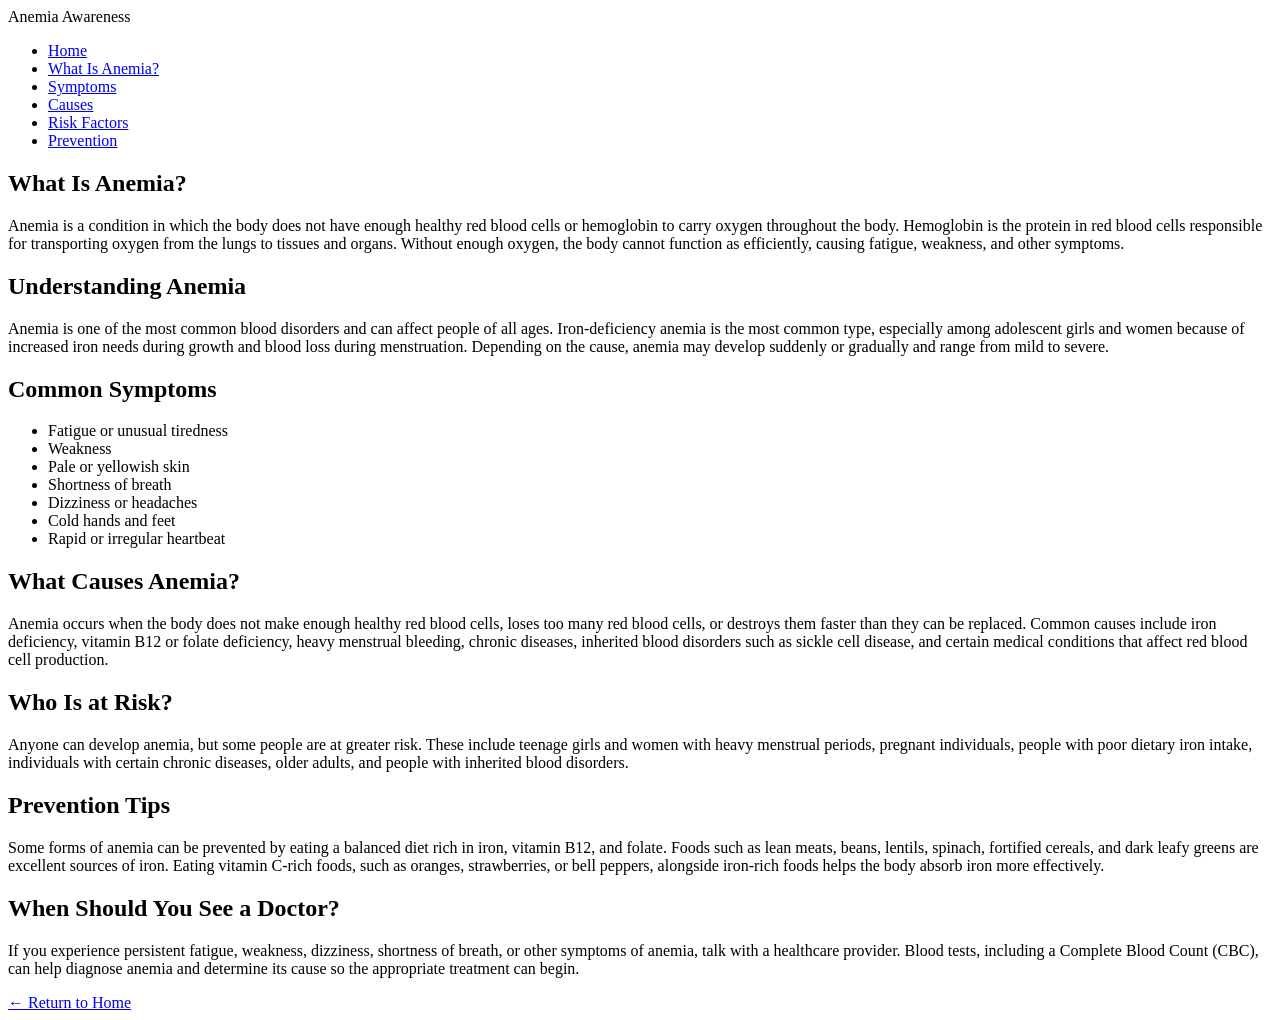
==== anemia.html @ 282a03dd "Create anemia.html" ====
<!DOCTYPE html>
<html lang="en">
<head>
    <meta charset="UTF-8">
    <meta name="viewport" content="width=device-width, initial-scale=1.0">
    <title>What is Anemia?</title>
    <link rel="stylesheet" href="anemia.css">
</head>

<body>

<header>
    <nav>
        <div class="logo">Anemia Awareness</div>

        <ul>
            <li><a href="index.html">Home</a></li>
            <li><a href="#what">What Is Anemia?</a></li>
            <li><a href="#symptoms">Symptoms</a></li>
            <li><a href="#causes">Causes</a></li>
            <li><a href="#risk">Risk Factors</a></li>
            <li><a href="#prevention">Prevention</a></li>
        </ul>
    </nav>
</header>

<section class="hero">

<h1>What Is Anemia?</h1>

<p>
Anemia is a condition in which the body does not have enough healthy red blood cells
or hemoglobin to carry oxygen throughout the body. Hemoglobin is the protein in red
blood cells responsible for transporting oxygen from the lungs to tissues and organs.
Without enough oxygen, the body cannot function as efficiently, causing fatigue,
weakness, and other symptoms.
</p>

</section>

<section id="what">

<h2>Understanding Anemia</h2>

<div class="card">

<p>
Anemia is one of the most common blood disorders and can affect people of all ages.
Iron-deficiency anemia is the most common type, especially among adolescent girls and
women because of increased iron needs during growth and blood loss during menstruation.
Depending on the cause, anemia may develop suddenly or gradually and range from mild
to severe.
</p>

</div>

</section>

<section id="symptoms">

<h2>Common Symptoms</h2>

<div class="card">

<ul>
<li>Fatigue or unusual tiredness</li>
<li>Weakness</li>
<li>Pale or yellowish skin</li>
<li>Shortness of breath</li>
<li>Dizziness or headaches</li>
<li>Cold hands and feet</li>
<li>Rapid or irregular heartbeat</li>
</ul>

</div>

</section>

<section id="causes">

<h2>What Causes Anemia?</h2>

<div class="card">

<p>
Anemia occurs when the body does not make enough healthy red blood cells,
loses too many red blood cells, or destroys them faster than they can be replaced.
Common causes include iron deficiency, vitamin B12 or folate deficiency,
heavy menstrual bleeding, chronic diseases, inherited blood disorders such as
sickle cell disease, and certain medical conditions that affect red blood cell production.
</p>

</div>

</section>

<section id="risk">

<h2>Who Is at Risk?</h2>

<div class="card">

<p>
Anyone can develop anemia, but some people are at greater risk. These include
teenage girls and women with heavy menstrual periods, pregnant individuals,
people with poor dietary iron intake, individuals with certain chronic diseases,
older adults, and people with inherited blood disorders.
</p>

</div>

</section>

<section id="prevention">

<h2>Prevention Tips</h2>

<div class="card">

<p>
Some forms of anemia can be prevented by eating a balanced diet rich in iron,
vitamin B12, and folate. Foods such as lean meats, beans, lentils, spinach,
fortified cereals, and dark leafy greens are excellent sources of iron.
Eating vitamin C-rich foods, such as oranges, strawberries, or bell peppers,
alongside iron-rich foods helps the body absorb iron more effectively.
</p>

</div>

</section>

<section>

<h2>When Should You See a Doctor?</h2>

<div class="card">

<p>
If you experience persistent fatigue, weakness, dizziness, shortness of breath,
or other symptoms of anemia, talk with a healthcare provider. Blood tests,
including a Complete Blood Count (CBC), can help diagnose anemia and determine
its cause so the appropriate treatment can begin.
</p>

</div>

</section>

<footer>

<a class="back" href="index.html">
← Return to Home
</a>

</footer>

</body>
</html>
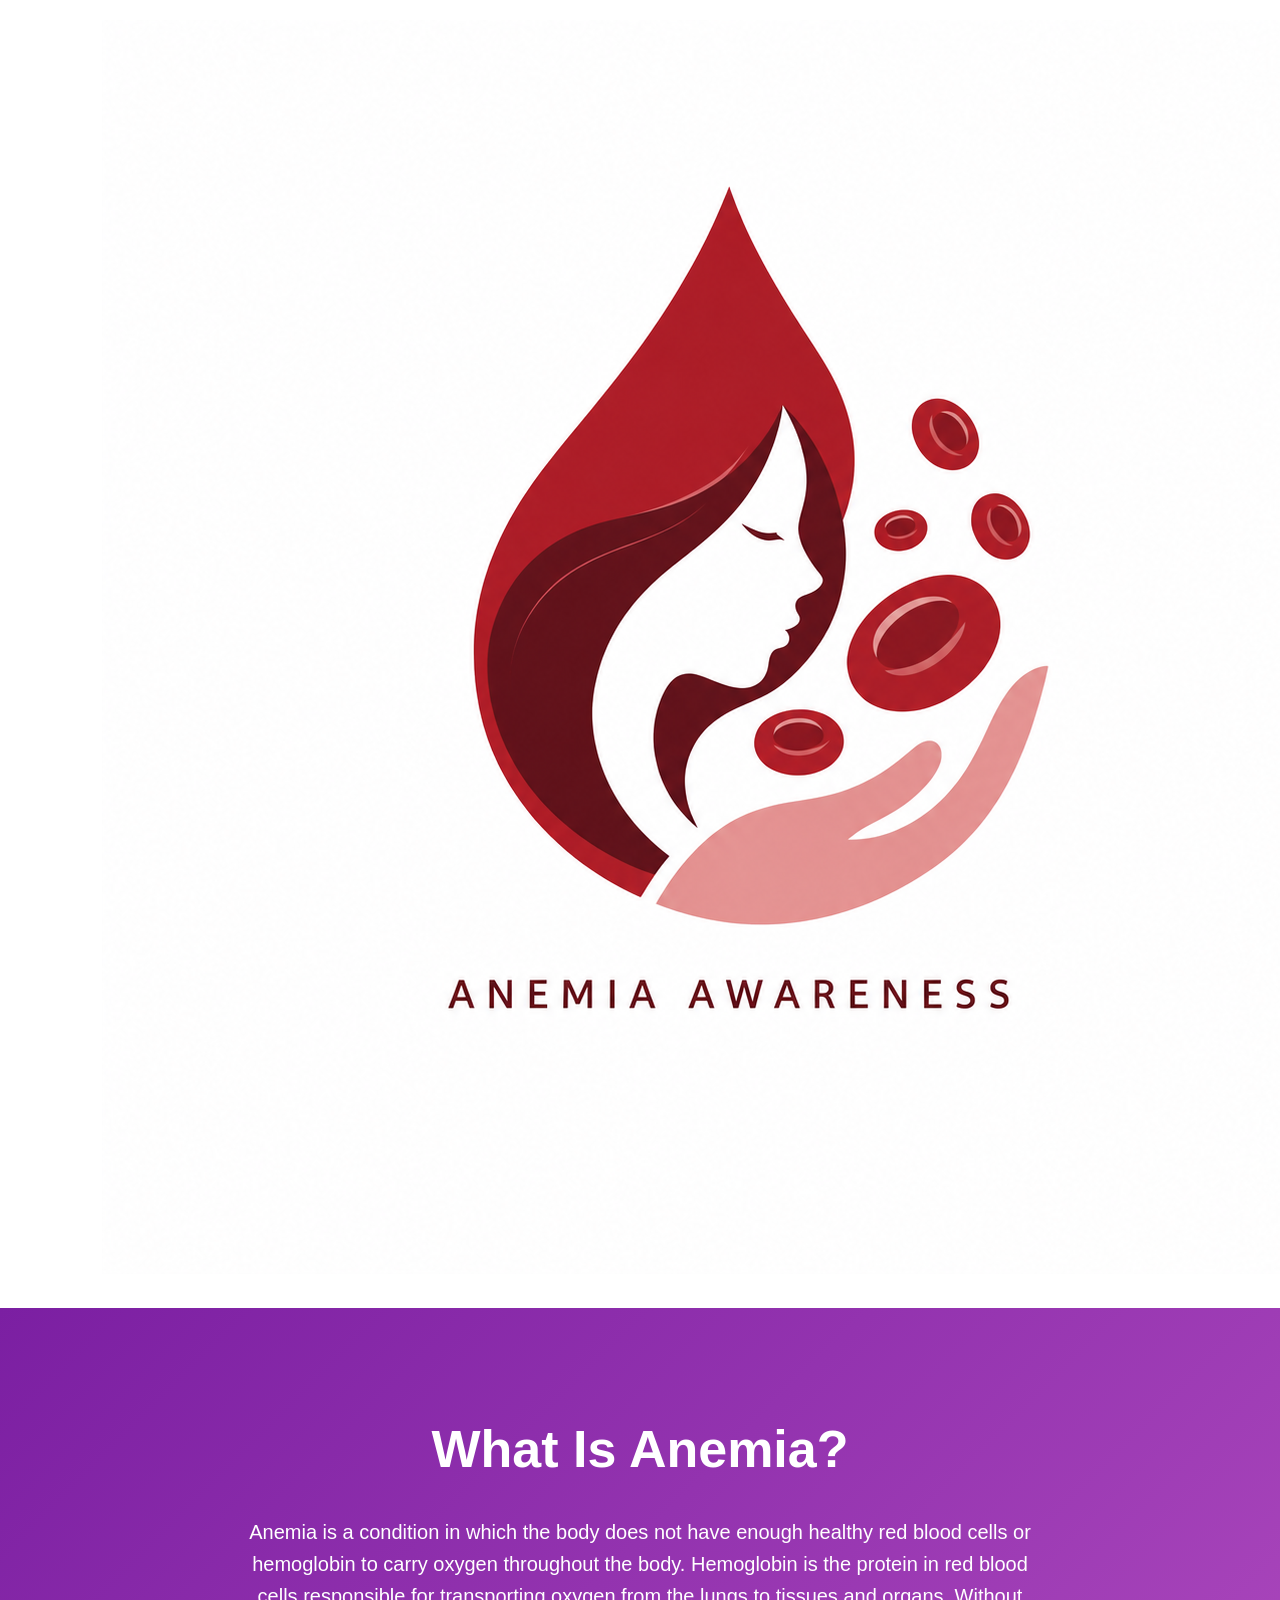
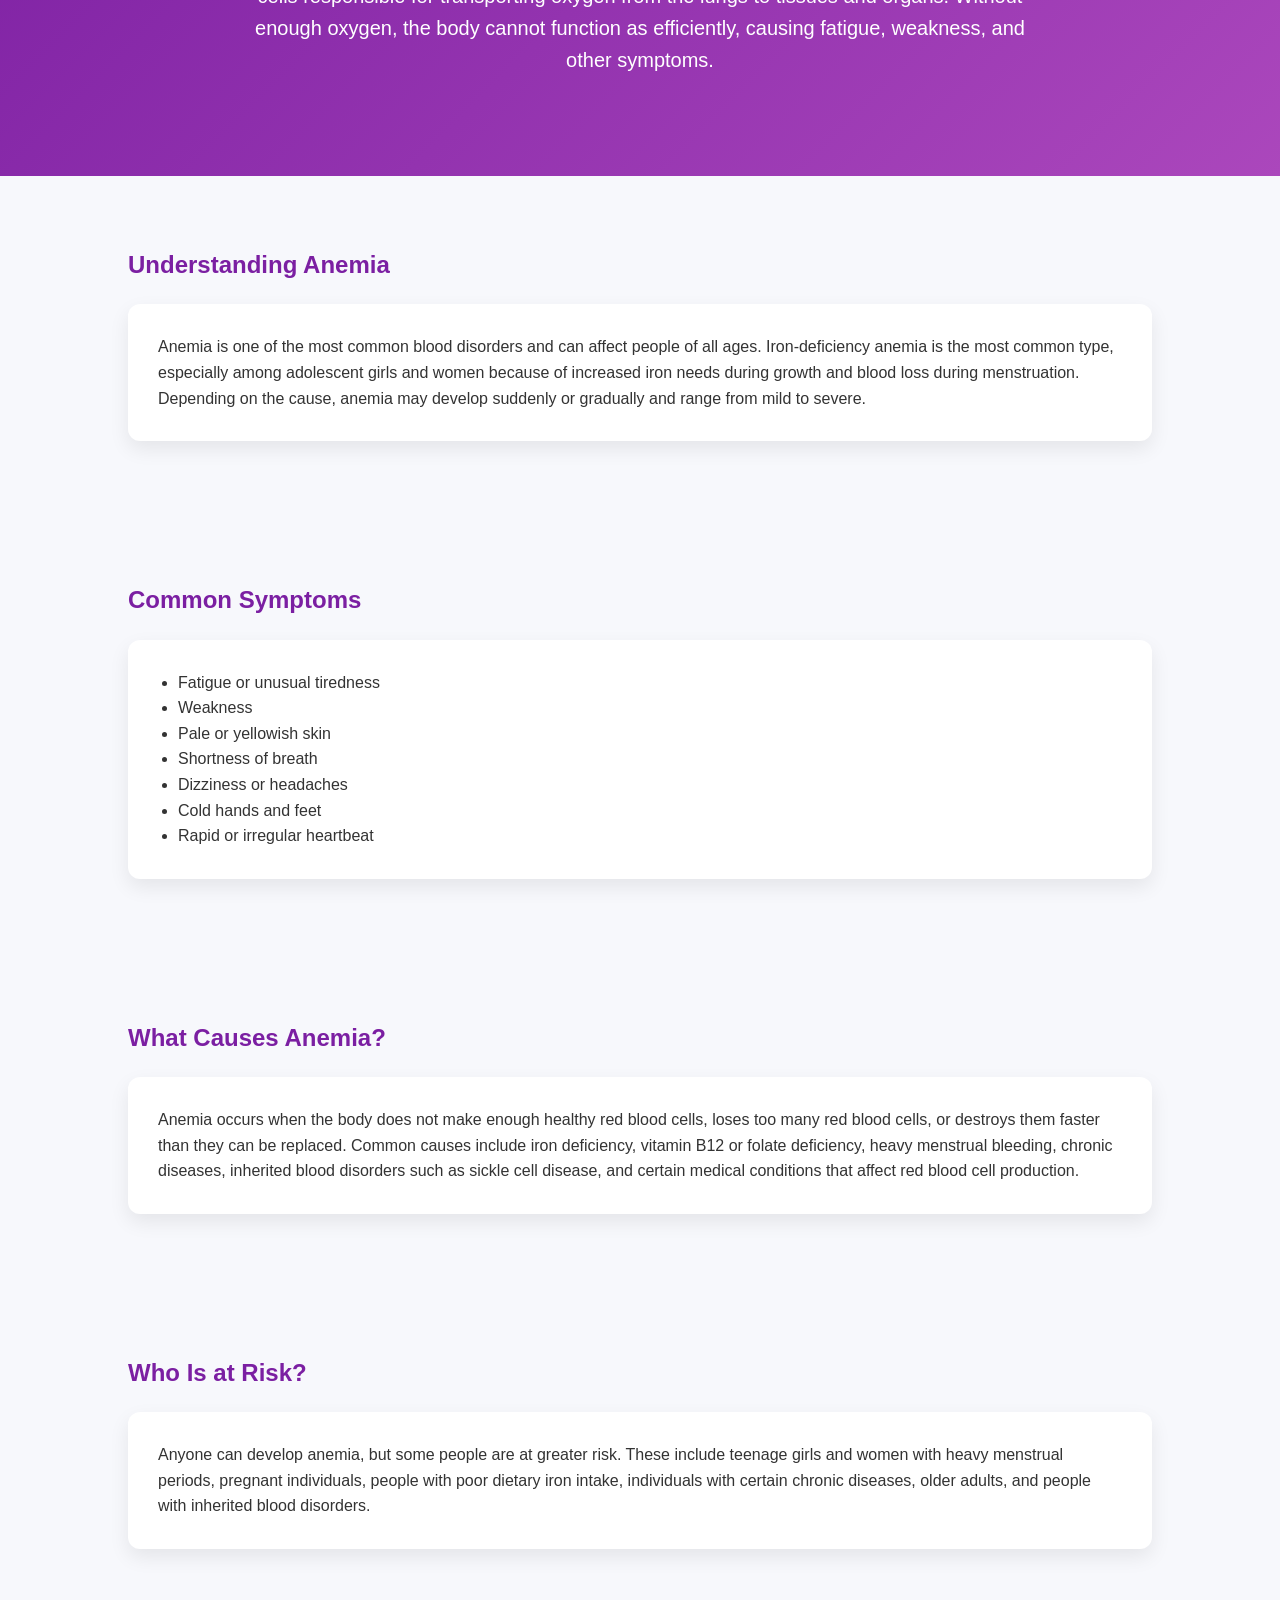
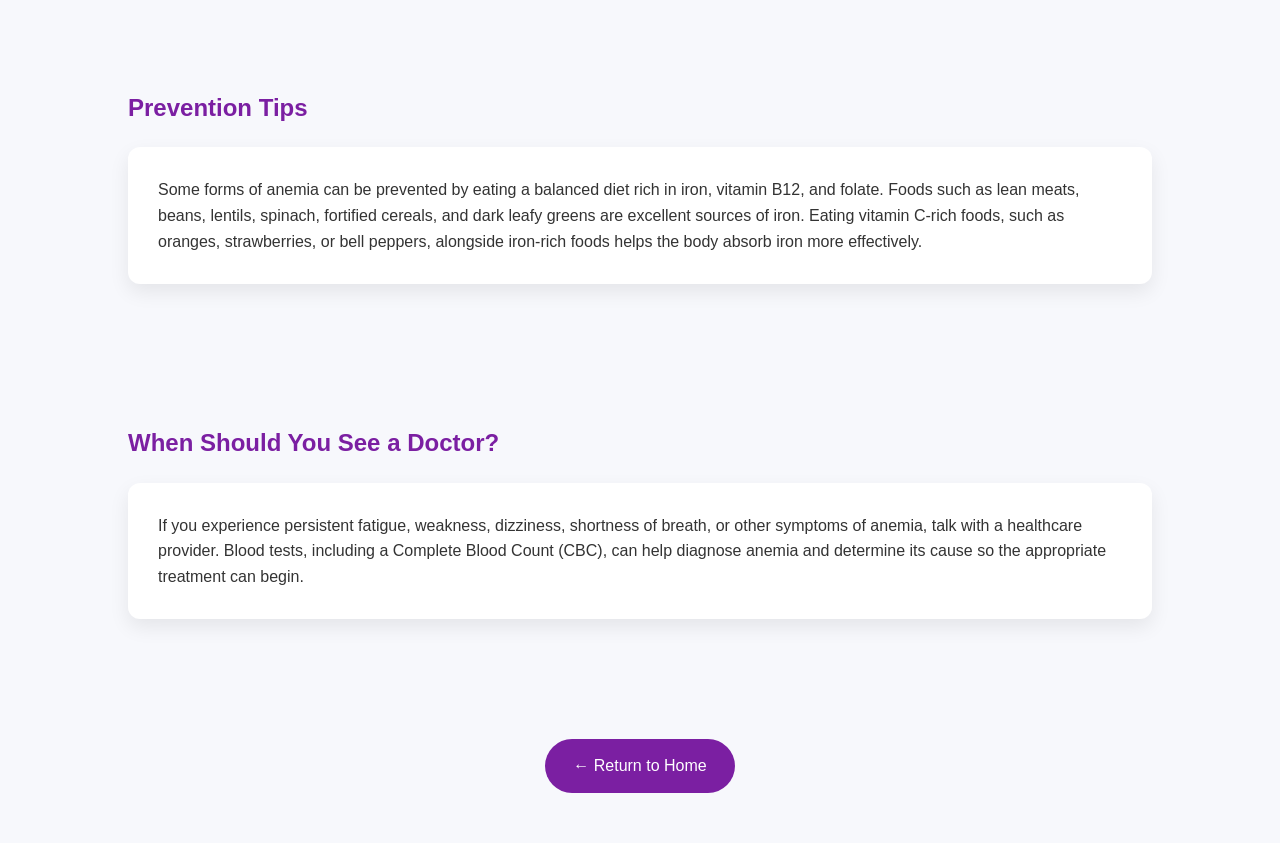
==== commit dcc66913: "Update anemia.html" ====
--- a/anemia.html
+++ b/anemia.html
@@ -11,7 +11,11 @@
 
 <header>
     <nav>
-        <div class="logo">Anemia Awareness</div>
+        <div class="logo">
+    <a href="index.html">
+        <img src="anemia-logo.png.png" alt="Anemia Awareness Logo">
+    </a>
+</div>
 
         <ul>
             <li><a href="index.html">Home</a></li>
--- a/anemia.css
+++ b/anemia.css
@@ -0,0 +1,91 @@
+*{
+margin:0;
+padding:0;
+box-sizing:border-box;
+font-family:Arial,sans-serif;
+}
+
+body{
+background:#f7f8fc;
+color:#333;
+line-height:1.6;
+}
+
+nav{
+display:flex;
+justify-content:space-between;
+align-items:center;
+padding:20px 8%;
+background:white;
+box-shadow:0 2px 8px rgba(0,0,0,.08);
+}
+
+nav ul{
+display:flex;
+gap:30px;
+list-style:none;
+}
+
+nav a{
+text-decoration:none;
+color:#333;
+font-weight:bold;
+}
+
+.logo{
+font-size:28px;
+font-weight:bold;
+color:#7B1FA2;
+}
+
+.hero{
+background:linear-gradient(135deg,#7B1FA2,#AB47BC);
+color:white;
+padding:100px 10%;
+text-align:center;
+}
+
+.hero h1{
+font-size:52px;
+margin-bottom:25px;
+}
+
+.hero p{
+max-width:800px;
+margin:auto;
+font-size:20px;
+}
+
+section{
+padding:70px 10%;
+}
+
+h2{
+margin-bottom:20px;
+color:#7B1FA2;
+}
+
+.card{
+background:white;
+padding:30px;
+border-radius:12px;
+box-shadow:0 8px 20px rgba(0,0,0,.08);
+}
+
+.card ul{
+margin-left:20px;
+}
+
+footer{
+text-align:center;
+padding:50px;
+}
+
+.back{
+display:inline-block;
+background:#7B1FA2;
+color:white;
+padding:14px 28px;
+text-decoration:none;
+border-radius:40px;
+}
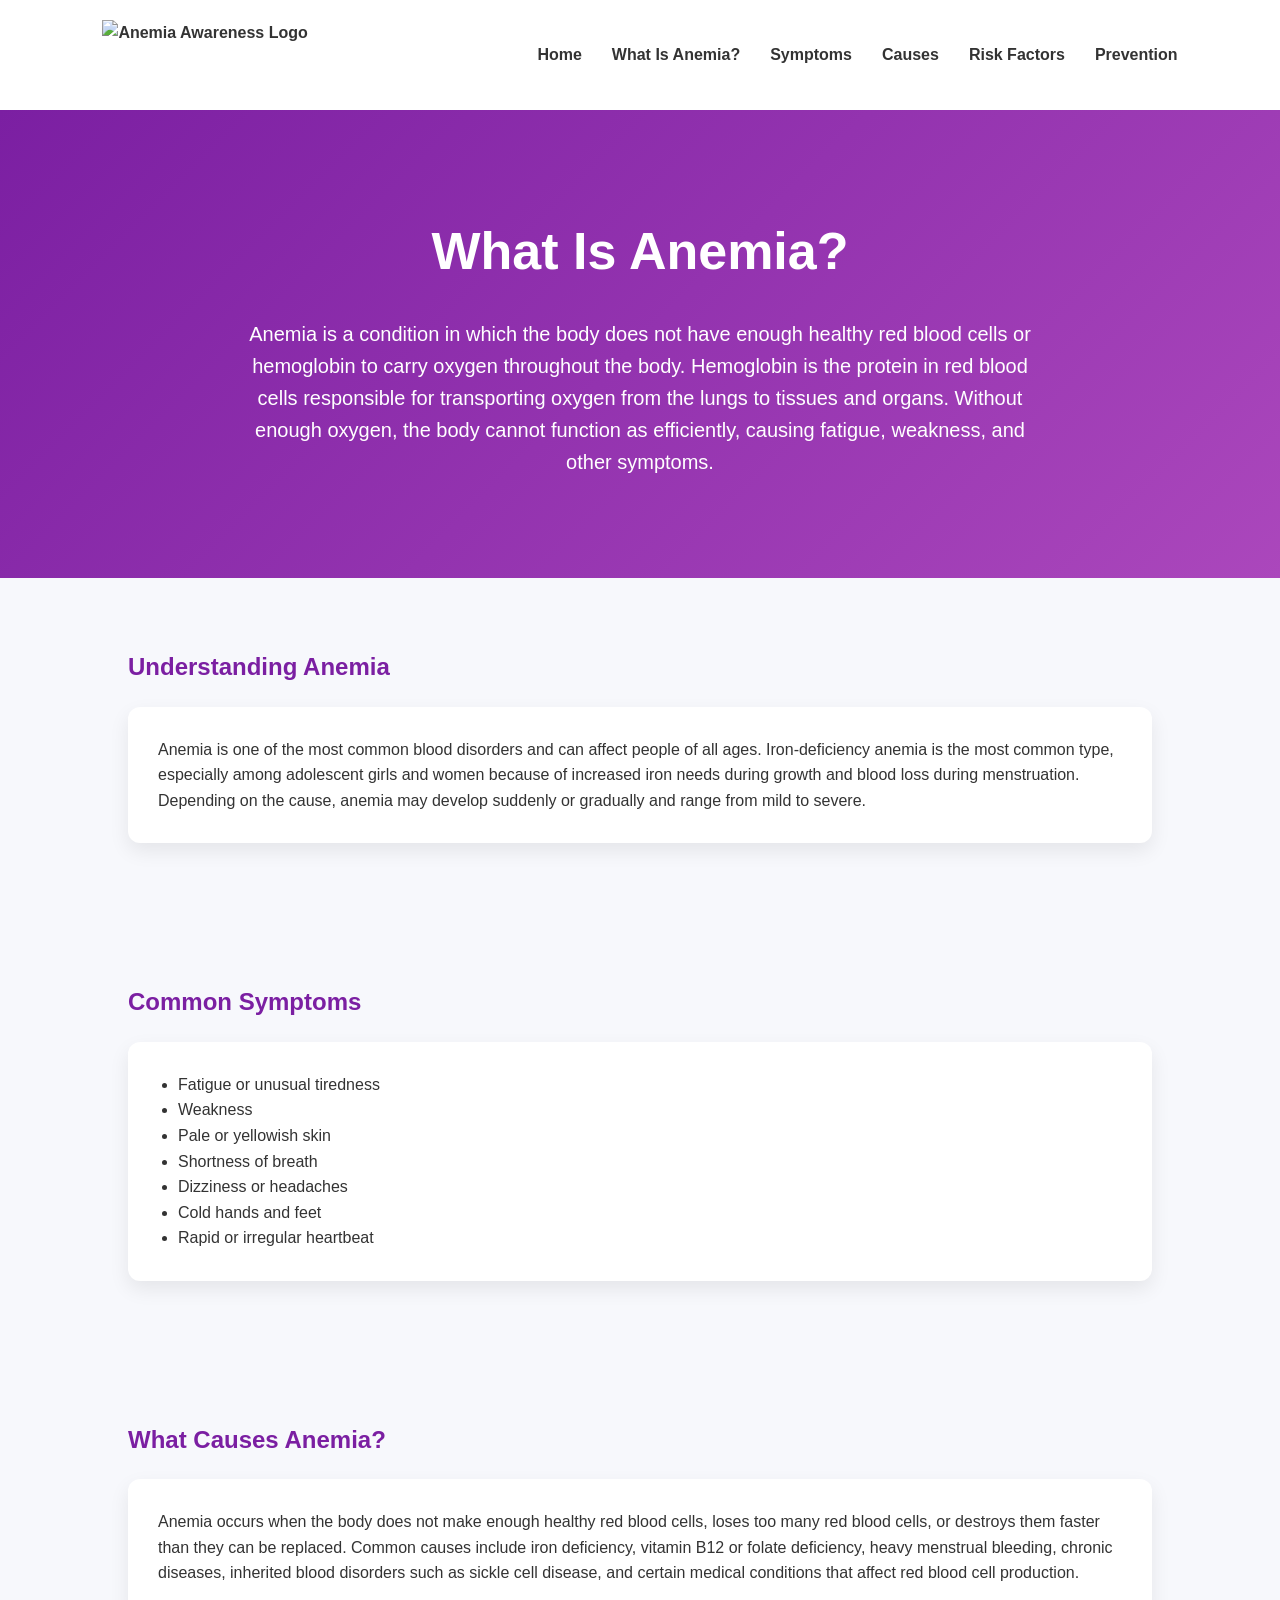
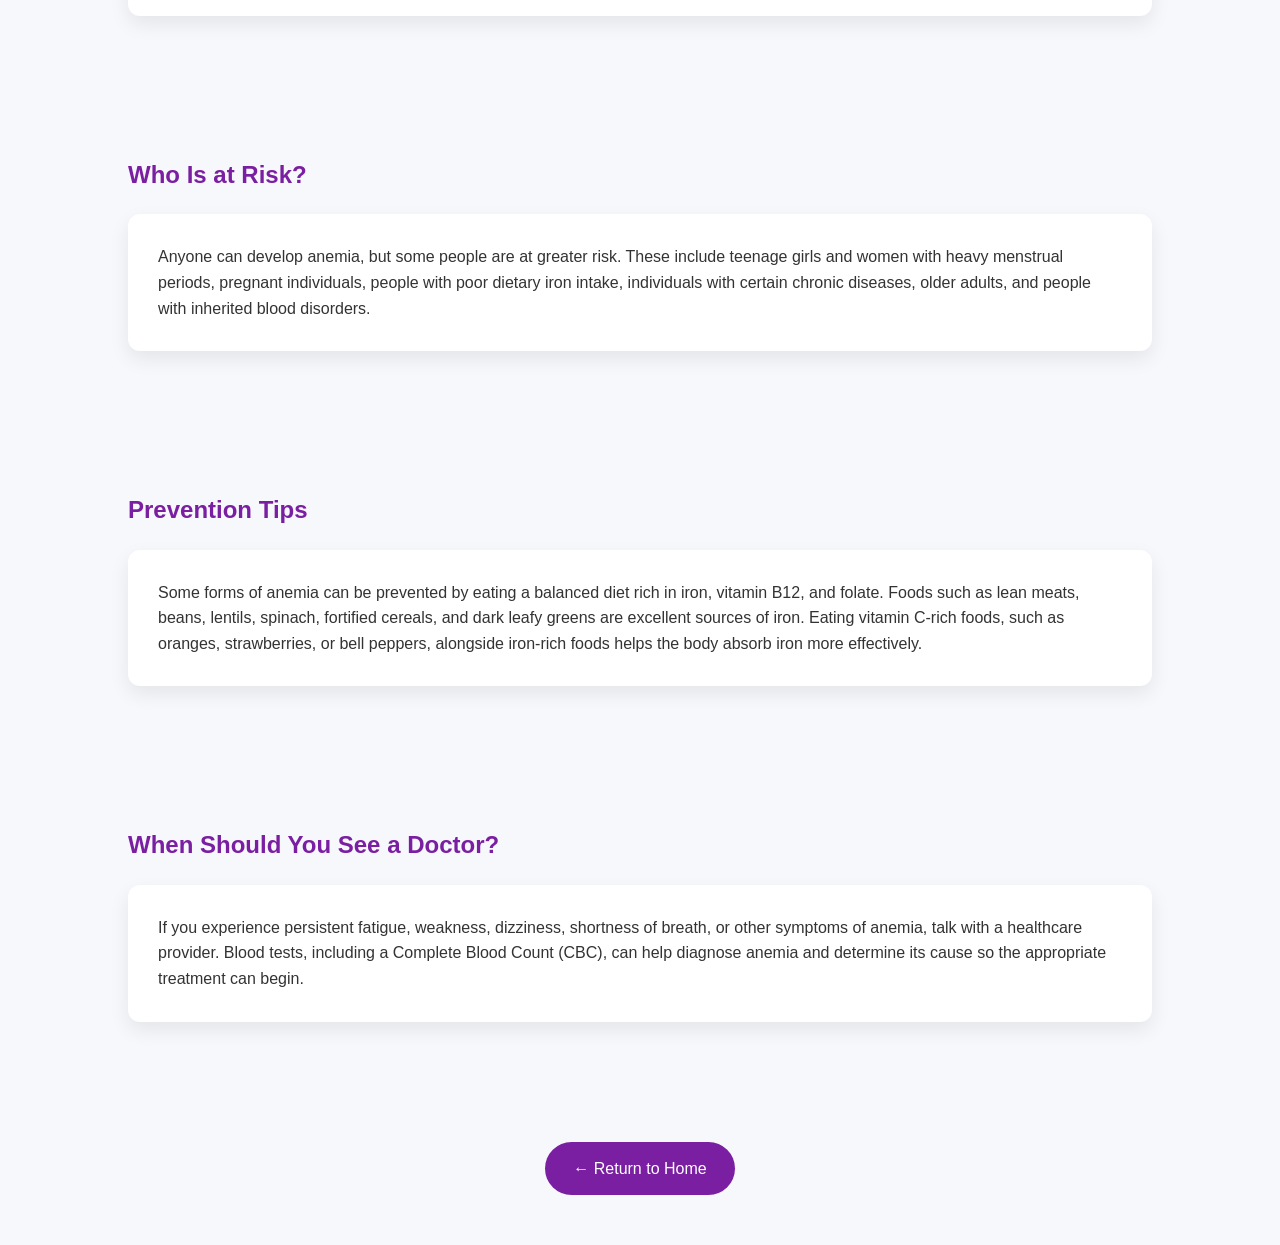
==== commit 827979ca: "Update anemia.html" ====
--- a/anemia.html
+++ b/anemia.html
@@ -13,7 +13,7 @@
     <nav>
         <div class="logo">
     <a href="index.html">
-        <img src="anemia-logo.png.png" alt="Anemia Awareness Logo">
+        <img src=anemia-logo.png.png alt="Anemia Awareness Logo">
     </a>
 </div>
 
--- a/anemia.css
+++ b/anemia.css
@@ -32,10 +32,10 @@
 font-weight:bold;
 }
 
-.logo{
-font-size:28px;
-font-weight:bold;
-color:#7B1FA2;
+.logo img{
+    height:70px;
+    width:auto;
+    display:block;
 }
 
 .hero{
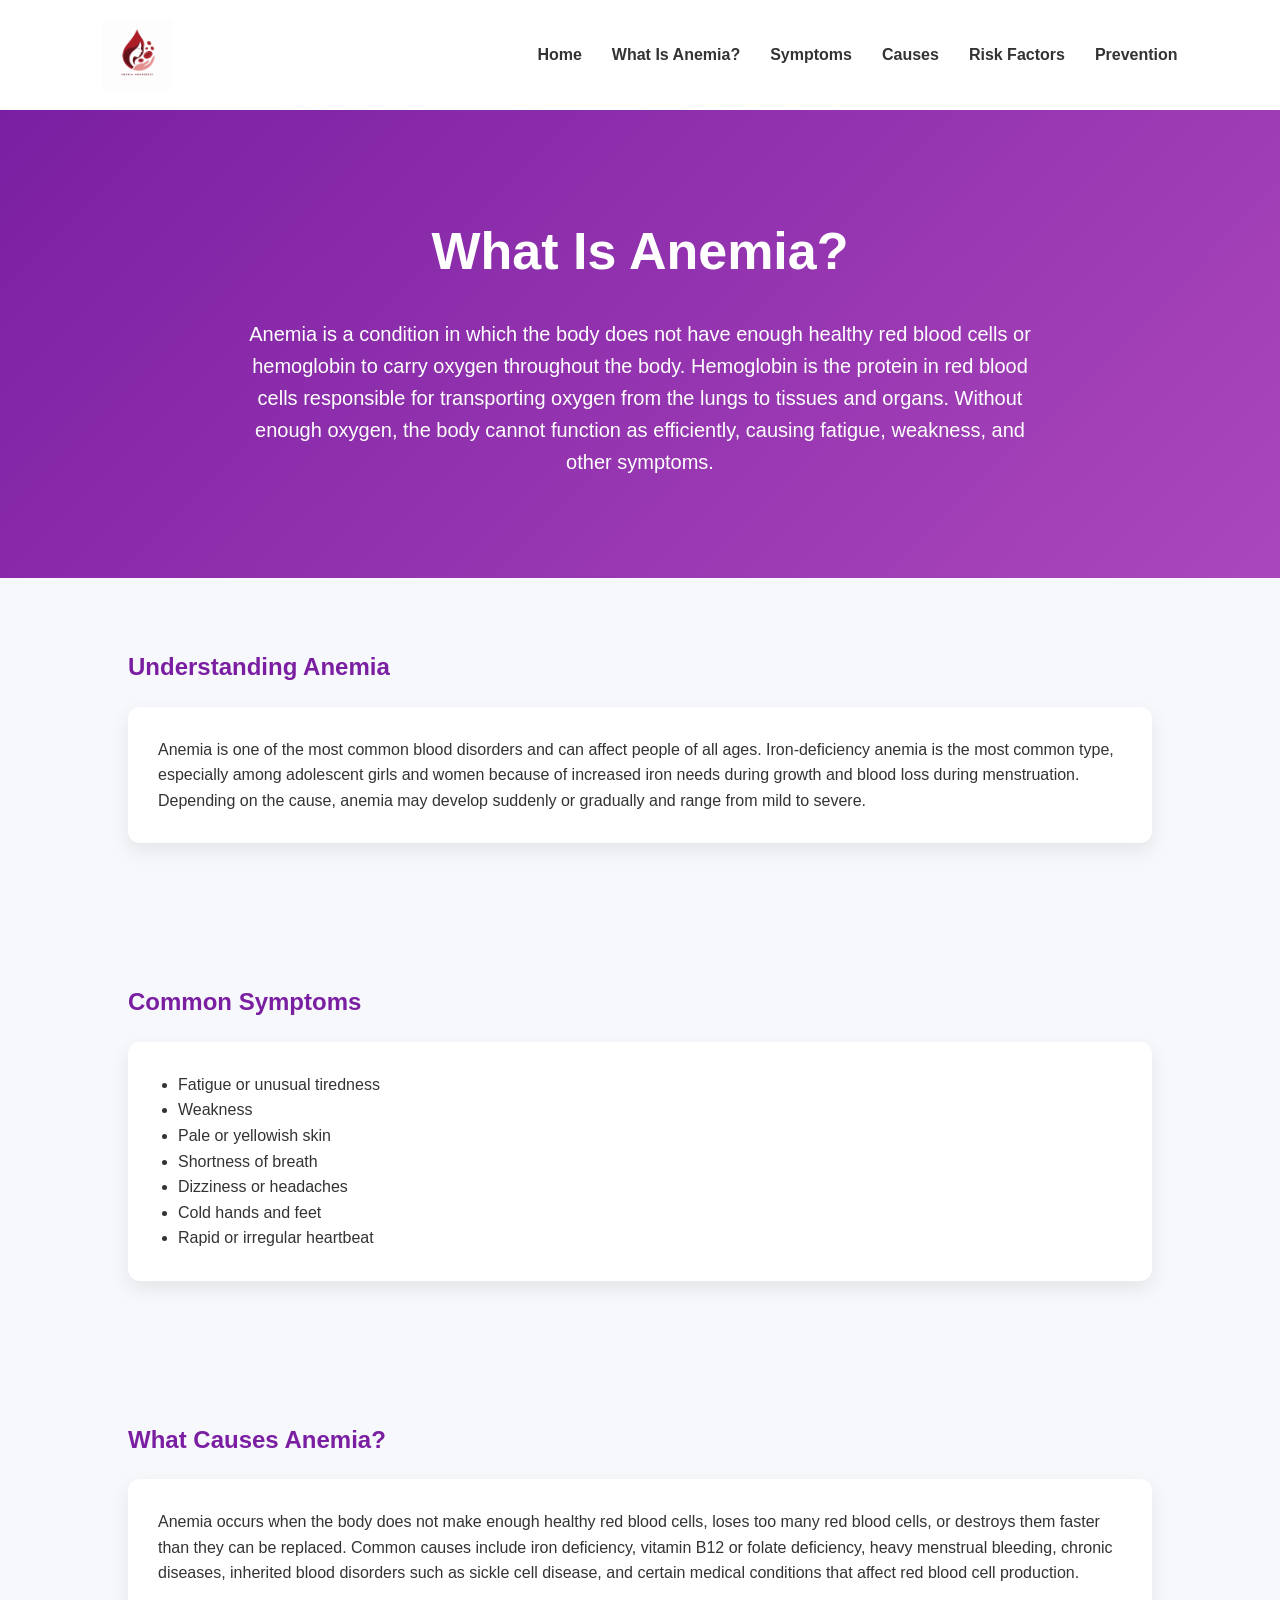
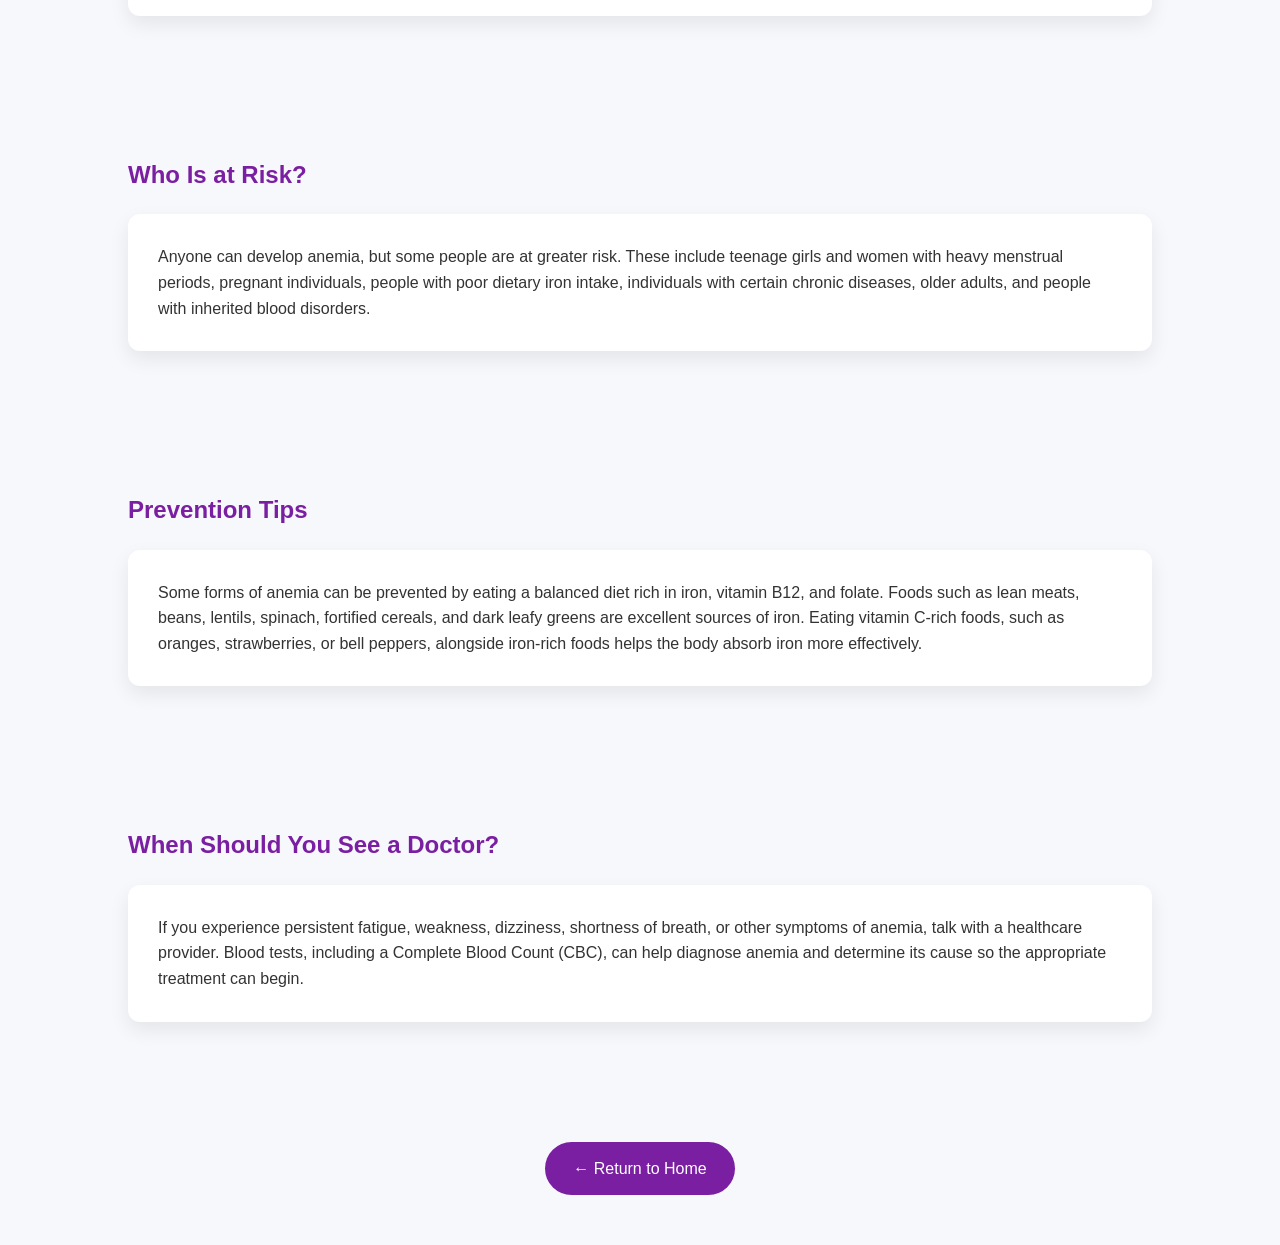
==== commit d544f705: "Update anemia.html" ====
--- a/anemia.html
+++ b/anemia.html
@@ -13,7 +13,7 @@
     <nav>
         <div class="logo">
     <a href="index.html">
-        <img src=anemia-logo.png.png alt="Anemia Awareness Logo">
+        <img src=images/anemia-logo.png.png alt="Anemia Awareness Logo">
     </a>
 </div>
 
